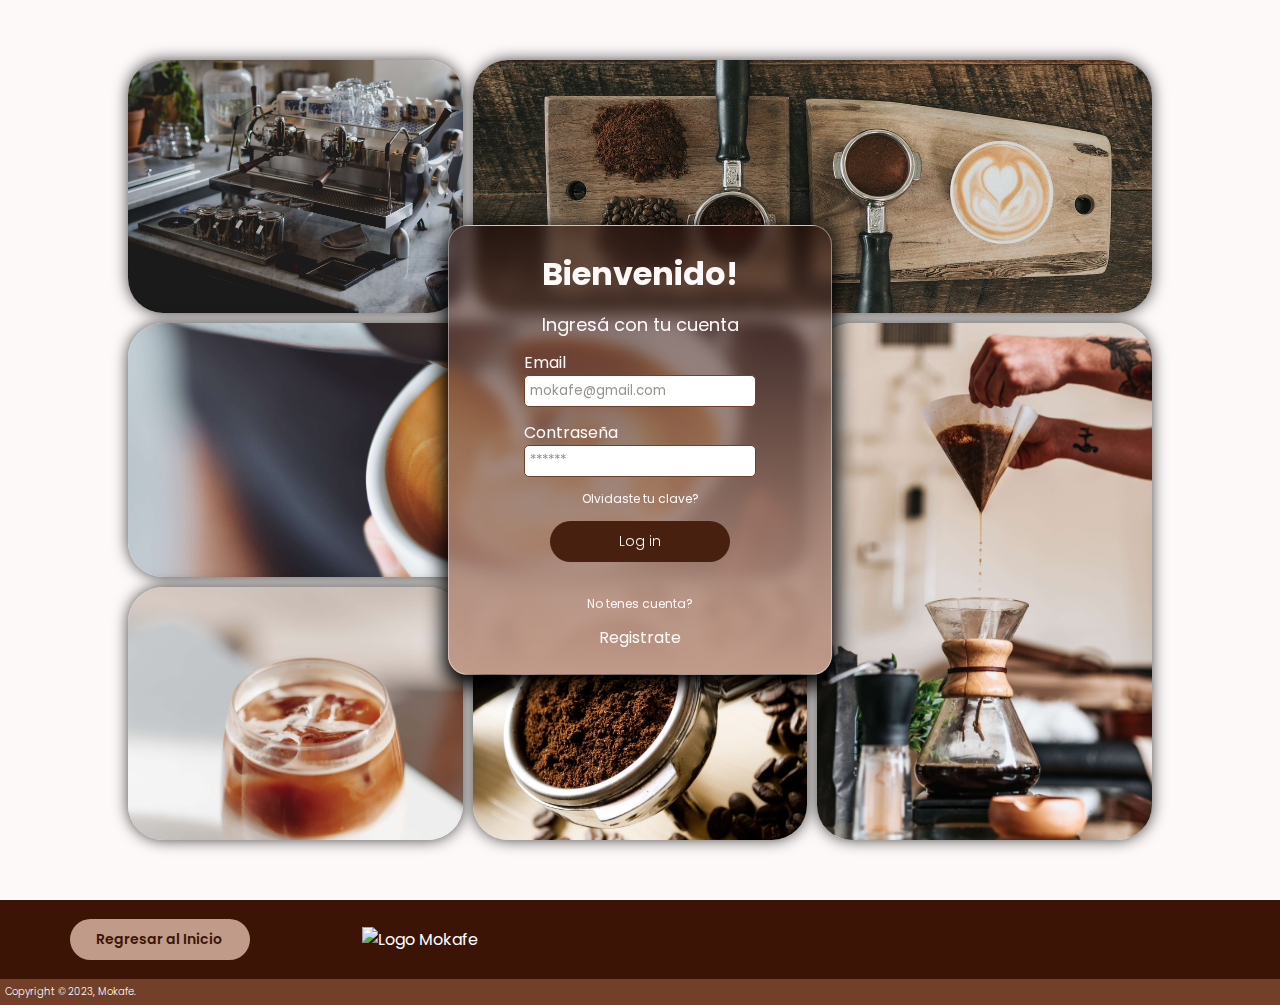
==== login.html @ 09992be3 "subida inicial sin animaciones" ====
<!DOCTYPE html>
<html lang="en">
  <head>
    <meta charset="UTF-8" />
    <meta http-equiv="X-UA-Compatible" content="IE=edge" />
    <meta name="viewport" content="width=device-width, initial-scale=1.0" />
    <title>Mokafe Login</title>
    <link rel="stylesheet" href="style.css" />
    <link
      rel="apple-touch-icon"
      sizes="180x180"
      href="/Integrador/Assets/favicon_io (1)/apple-touch-icon.png"
    />
    <link
      rel="icon"
      type="image/png"
      sizes="32x32"
      href="/Integrador/Assets/favicon_io (1)/favicon-32x32.png"
    />
    <link
      rel="icon"
      type="image/png"
      sizes="16x16"
      href="/Integrador/Assets/favicon_io (1)/favicon-16x16.png"
    />
    <link
      rel="manifest"
      href="/Integrador/Assets/favicon_io (1)/site.webmanifest"
    />
    <link
      rel="stylesheet"
      href="https://cdnjs.cloudflare.com/ajax/libs/font-awesome/6.4.0/css/all.min.css"
      integrity="sha512-iecdLmaskl7CVkqkXNQ/ZH/XLlvWZOJyj7Yy7tcenmpD1ypASozpmT/E0iPtmFIB46ZmdtAc9eNBvH0H/ZpiBw=="
      crossorigin="anonymous"
      referrerpolicy="no-referrer"
    />
  </head>
  <body>
    <main>
      <div class="conteiner">
        <section class="grid-container">
          <div class="item"></div>
          <div class="item"></div>
          <div class="item"></div>
          <div class="item"></div>
          <div class="item"></div>
          <div class="item"></div>
        </section>
        <div class="container-login">
          <h1>Bienvenido!</h1>
          <h2>Ingresá con tu cuenta</h2>
          <div class="user">
            <label for="mail">Email</label>
            <input type="email" id="mail" placeholder="mokafe@gmail.com" />
          </div>
          <div class="pass">
            <label for="pass">Contraseña</label>
            <input type="password" id="pass" placeholder="******" />
          </div>
          <a href="#">Olvidaste tu clave?</a>
          <a class="btn" href="#">Log in</a>
          <p>No tenes cuenta?</p>
          <a href="signup.html">Registrate</a>
        </div>
      </div>
    </main>
    <footer>
      <div class="footer-info-login">
        <a class="btn" href="index.html"><span>Regresar al </span>Inicio</a>
        <div>
          <img src="/Integrador/Assets/icon-white.png" alt="Logo Mokafe" />
        </div>
        <div class="social">
          <a href="#"><i class="fa-brands fa-twitter"></i></a>
          <a href="#"><i class="fa-brands fa-facebook-f"></i></a>
          <a href="#"><i class="fa-brands fa-instagram"></i></a>
        </div>
      </div>
      <div class="footer-copy">
        <p class="">Copyright © 2023, Mokafe.</p>
      </div>
    </footer>
  </body>
</html>
---- style.css ----
/* TIPOGRAFIA */
@import url("https://fonts.googleapis.com/css2?family=Poppins:wght@300;400;600;700;800;900&display=swap");

/* COLORES */
:root {
  --color-dark: #3b1405;
  --color-brown: #482010;
  --color-lightbrown: #723f29;
  --color-latte: #9a6651;
  --color-beige: #c19b8a;
  --color-light: #eed6ce;
  --color-gray: #97948d;
  --color-bkgr: #fdf9f8;
}

* {
  margin: 0 auto;
  padding: 0;
  box-sizing: border-box;
  text-decoration: none;
  list-style: none;
  font-family: "Poppins", sans-serif;
}

html {
  scroll-behavior: smooth;
  scroll-padding-top: 65px;
  max-width: 2300px;
}

body {
  color: var(--color-brown);
  width: 100%;
  background-color: var(--color-bkgr);
}

.section {
  display: flex;
  justify-content: center;
  align-items: center;
  padding: 60px 0;
  max-width: 1300px;
  width: 80%;
}

.text-p {
  font-size: 14px;
  font-weight: 400;
  line-height: 20px;
  text-align: center;
  max-width: 900px;
}

.title-text {
  font-size: 28px;
  font-weight: 700;
  margin-bottom: 20px;
}

.title-text-light {
  font-size: 28px;
  font-weight: 500;
}

button {
  outline: none;
  border: none;
  background: none;
  transition: all 0.3s ease;
}

.btn {
  background-color: var(--color-brown);
  color: var(--color-light);
  width: 180px;
  padding: 10px 0;
  border-radius: 50px;
  outline: none;
  font-size: 14px;
  font-weight: 300;
  cursor: pointer;
  transition: all 0.3s ease;
  text-align: center;
}
.btn:hover {
  background-color: var(--color-latte);
  transform: scale(1.1);
  transition: all 0.3s ease;
}

/* HEADER */
.header {
  display: flex;
  height: 65px;
  position: fixed;
  top: 0;
  justify-content: space-between;
  align-items: center;
  padding: 0 50px 0 50px;
  width: 100%;
  background-color: var(--color-bkgr);
  z-index: 3;
  max-width: 2300px;
  gap: 10%;
}

.login {
  transition: all 0.3s ease;
}

.login i {
  display: none;
}

.header > img {
  height: 60%;
}

#bar-toggle,
#cart-toggle,
.nav-btns,
.bars-icon {
  display: none;
}

.header i {
  color: var(--color-brown);
  font-size: 18px;
  cursor: pointer;
  border: solid 1px var(--color-light);
  padding: 12px;
  border-radius: 50px;
}

.nav-btns i {
  transition: all 0.3s ease;
}
.nav-btns i:hover,
.navbar > .bars-icon i:hover {
  background-color: var(--color-light);
  transition: all 0.3s ease;
}

.header > label > i {
  display: none;
}

.navbar,
.navbar-list,
.nav-btns {
  display: flex;
  justify-content: space-between;
  align-items: center;
  margin-left: 0;
  margin-right: 0;
}

.navbar {
  width: 80%;
}

.navbar a {
  color: var(--color-dark);
  font-size: 16px;
}

.navbar-list {
  gap: 50px;
}

.navbar-list a {
  transition: all 0.3s ease;
}

.navbar-list a:hover {
  color: var(--color-latte);
  transition: all 0.3s ease;
}

.nav-btns {
  gap: 20px;
  /* padding-right: 10px; */
}

.nav-btns i:first-child {
  border: solid 1px var(--color-light);
  padding: 12px;
  border-radius: 50px;
  font-size: 18px;
}

.nav-btns a > span {
  background-color: var(--color-lightbrown);
  border-radius: 50px;
  padding: 10px 14px;
  color: var(--color-light);
  font-weight: 300;
  transition: all 0.3s ease;
}

.nav-btns i:hover,
.bars-icon i:hover,
.login:hover {
  transform: scale(1.1);
  transition: all 0.3s ease;
}

/* CARRITO */

.cart {
  display: flex;
  flex-direction: column;
  align-items: center;
  position: absolute;
  top: 65px;
  right: 0;
  padding: 10px;
  overflow-y: scroll;
  height: calc(100vh - 65px);
  z-index: 2;
  display: none;
  gap: 30px;
  background: linear-gradient(
    0deg,
    var(--color-beige) 0%,
    rgba(32, 3, 0, 0.5) 100%
  );
  border: 1px solid rgba(255, 255, 255, 0.391);
  border-top-left-radius: 20px;
  border-bottom-left-radius: 20px;
  backdrop-filter: blur(7px);
  -webkit-backdrop-filter: blur(7px);
  box-shadow: 0 7px 20px 5px black;
}

.cart h2 {
  color: var(--color-light);
  padding-top: 10px;
  font-size: 28px;
}

.cart-item {
  width: 90%;
  display: flex;
  align-items: center;
  justify-content: center;
  gap: 20px;
  border: solid 1px rgba(255, 255, 255, 0.391);
  padding: 10px;
  padding-right: 25px;
  box-shadow: 0 0 15px 0 rgba(0, 0, 0, 0.291);
  border-radius: 20px;
  background: linear-gradient(
    -90deg,
    var(--color-beige) 0%,
    rgba(32, 3, 0, 0.5) 100%
  );
  transition: all 0.7s ease;
}

.cart-item:hover {
  transform: scale(1.05);
  transition: all 0.7s ease;
}

.cart-item img {
  height: 80px;
}

.item-info {
  display: flex;
  flex-direction: column;
  align-items: flex-start;
}

.item-info span {
  margin: 0 0;
  color: var(--color-light);
  font-size: 16px;
}

.item-info h3 {
  color: var(--color-bkgr);
}

.item-handler {
  display: flex;
  align-items: center;
  gap: 10px;
}

.item-handler span {
  padding: 3px 8px;
  border: solid 1px var(--color-light);
  border-radius: 5px;
  transition: all 0.5s ease;
  cursor: pointer;
  font-weight: 600;
}

.item-handler span:last-child:hover,
.item-handler span:first-child:hover {
  color: var(--color-light);
  transition: all 0.5s ease;
}

.cart-item span:nth-child(4),
.item-handler p {
  font-weight: 600;
  color: var(--color-bkgr);
}

.cart-item span:nth-child(5) {
  color: var(--color-brown);
  font-weight: 800;
  transition: all 0.5s ease;
}

.cart-item span:nth-child(5):hover {
  color: var(--color-latte);
  cursor: pointer;
  transition: all 0.5s ease;
}

.divider {
  margin-top: 20px;
  border: solid 0.5px var(--color-light);
  width: 80%;
}

.cart-total {
  display: flex;
  align-items: center;
  width: 90%;
  justify-content: space-between;
  border: solid 1px rgba(255, 255, 255, 0.391);
  padding: 10px;
  padding-right: 25px;
  box-shadow: 0 0 15px 0 rgba(0, 0, 0, 0.291);
  border-radius: 10px;
  color: var(--color-light);
}

.cart-total p,
.cart-total span {
  margin: 0 0;
  font-weight: 600;
  font-size: 20px;
}

.cart-total span {
  color: var(--color-bkgr);
}

#cart-toggle:checked ~ .cart {
  display: flex;
}

/* MENU HAMBURGUESA */

@media (max-width: 865px) {
  .navbar-list {
    position: absolute;
    flex-direction: column;
    align-items: center;
    right: -200%;
    top: 65px;
    padding: 20px;
    border-radius: 10px;
    background-color: rgba(253, 249, 248, 0.72);
    z-index: 2;
    height: 50vh;
    width: 100%;
  }

  .navbar-list a {
    font-size: 20px;
  }

  .overlay {
    position: absolute;
    background: rgba(255, 255, 255, 0.321);
    z-index: 1;
    left: 0;
    top: 65px;
    height: 100vh;
    width: 100vw;
    display: none;
    backdrop-filter: blur(5px);
    -webkit-backdrop-filter: blur(5px);
  }

  #bar-toggle:checked ~ .overlay {
    display: block;
  }

  .main {
    backdrop-filter: blur(7px);
    -webkit-backdrop-filter: blur(7px);
  }

  .navbar {
    justify-content: flex-end;
    gap: 10px;
  }

  .bars-icon {
    display: block;
    /* padding: 7px 12px; */
    margin: 0;
  }

  #bar-toggle:checked ~ .navbar-list {
    right: 0;
  }
}

/* MAIN */
.main {
  width: 100%;
  display: flex;
  flex-direction: column;
  align-items: center;
  justify-content: center;
  margin-top: 65px;
}

/* HERO */
#hero {
  justify-content: space-between;
  gap: 30px;
}
.hero-info {
  display: flex;
  flex-direction: column;
  width: 50%;
  gap: 10px;
}

.hero-info h1 {
  font-size: 100px;
  font-weight: 800;
  background: linear-gradient(
    90deg,
    var(--color-beige) 0%,
    var(--color-brown) 34%
  );
  color: transparent;
  background-clip: text;
  -webkit-background-clip: text;
  line-height: 95px;
  margin-left: 0;
}

.hero-info h2 {
  font-size: 46px;
  font-weight: 800;
  line-height: 100px;
  margin-left: 0;
}

.hero-info p {
  font-size: 14px;
  font-weight: 600;
  line-height: 20px;
}

.hero-info a {
  margin-top: 50px;
  margin-left: 0;
}

.hero-img {
  width: 40%;
  position: relative;
}

.hero-img img {
  width: 490px;
  /* width: 100%; */
  z-index: 2;
  padding-right: 15px;
}

.background {
  background-color: var(--color-light);
  min-width: 400px;
  height: 420px;
  position: absolute;
  left: 20%;
  top: 10%;
  z-index: -1;
  border-radius: 40px;
}

/* DIVISOR */
.divisor {
  width: 100%;
  height: 40px;
  background-color: var(--color-brown);
  color: var(--color-bkgr);
  transform: skewY(-5deg);
  overflow: hidden;
  display: flex;
  justify-content: space-around;
  align-items: center;
  min-width: 100%;
}
.divisor span {
  font-size: 18px;
  letter-spacing: 20px;
}

/* PRODUCTS */

#products {
  flex-direction: column;
}

#products > p {
  width: 80%;
}

#products > h3 {
  text-align: center;
}

.cards-container {
  display: flex;
  justify-content: center;
  align-items: center;
  flex-wrap: wrap;
  padding-top: 100px;
  gap: 20px;
}

.card {
  display: flex;
  flex-direction: column;
  align-items: center;
  justify-content: end;
  text-align: center;
  border: solid 1px var(--color-light);
  box-shadow: 1px 1px 10px 0px rgba(0, 0, 0, 0.483);
  border-radius: 30px;
  width: 240px;
  height: 340px;
  position: relative;
  gap: 20px;
  padding-bottom: 15px;
}

.card img {
  width: 250px;
  position: absolute;
  top: -15%;
  left: -5%;
}

.price span {
  color: var(--color-gray);
  font-size: 12px;
  font-weight: 300;
}

.price p:first-of-type {
  font-size: 15px;
  font-weight: 700;
}

.comprar {
  display: flex;
  width: 100%;
  justify-content: space-around;
  text-align: center;
  align-items: center;
  position: relative;
}

.comprar i {
  cursor: pointer;
}
.comprar button:hover {
  color: var(--color-latte);
  cursor: pointer;
  transform: scale(1.1);
  transition: all 0.3s ease;
}

/* ABOUT US */

#about {
  background-color: var(--color-light);
  border-radius: 30px;
  padding: 30px 40px 30px 180px;
  position: relative;
  overflow: hidden;
  gap: 40px;
}

#about img {
  width: 200px;
  position: absolute;
  left: -2%;
  bottom: -1%;
  transform: rotate(90deg);
  filter: contrast(0.5);
}

.container-title {
  display: flex;
  flex-direction: column;
  width: 40%;
  gap: 1px;
}

.container-title h3 {
  width: 70%;
  margin-left: 0;
}

.text-container {
  display: flex;
  flex-direction: column;
  align-items: center;
  width: 100%;
  gap: 10px;
}

.text-container p {
  font-size: 16px;
  font-weight: 400;
  line-height: 25px;
}

/* GALERIA DE IMAGENES */

#visitanos {
  flex-direction: column;
}

#visitanos > p {
  width: 80%;
}

.imagenes {
  display: flex;
  width: 90%;
  height: 430px;
  padding-top: 40px;
}

.background-img:nth-child(1) {
  background: url(./Assets/cafeteria1.jpg) no-repeat center/cover;
}
.background-img:nth-child(2) {
  background: url(./Assets/cafeteria2.jpg) no-repeat center/cover;
}
.background-img:nth-child(3) {
  background: url(./Assets/cafeteria3.jpg) no-repeat center/cover;
}
.background-img:nth-child(4) {
  background: url(./Assets/cafeteria4.jpg) no-repeat center/cover;
}
.background-img:nth-child(5) {
  background: url(./Assets/cafeteria5.jpg) no-repeat center/cover;
}

.imagenes .background-img {
  width: 0;
  flex-grow: 1;
  object-fit: cover;
  opacity: 0.7;
  transition: all 0.5s ease;
}

.imagenes .background-img:hover {
  width: 200px;
  opacity: 1;
  cursor: crosshair;
  filter: contrast(120%);
}

/* TESTIMONIOS */

#testify {
  gap: 30px;
  position: relative;
  justify-content: space-around;
  max-width: inherit;
  width: 100%;
}

.testify-img-container {
  width: 50%;
  display: flex;
  justify-content: space-around;
}

#testify .testify-img-container:first-child {
  margin-left: 1%;
}

.testify-img-container img {
  width: 600px;
  position: absolute;
  left: -200px;
  z-index: -1;
  top: 0;
}

.testify-container {
  display: flex;
  justify-content: center;
  align-items: center;
  width: 400px;
  min-width: 260px;
  gap: 5%;
  background: linear-gradient(
    0deg,
    #ffffff57 0%,
    rgba(245, 245, 245, 0.324) 100%
  );
  border-radius: 100px;
  border: 1px solid rgba(255, 255, 255, 0.676);
  backdrop-filter: blur(7px);
  -webkit-backdrop-filter: blur(7px);
  box-shadow: 0 5px 10px 2px rgba(128, 128, 128, 0.51);
  padding: 10px;
  margin-left: 0;
}

.img-testify {
  border-radius: 50%;
  width: 80px;
  height: 80px;
  background-size: cover;
}

.testify-info {
  display: flex;
  flex-direction: column;
  justify-content: flex-start;
  width: 70%;
}

.testify-info p:first-child {
  font-weight: 800;
  margin-left: 0;
}

.testify-info p:nth-child(2) {
  font-size: 12px;
  font-weight: 400;
}

.testify-img-container:first-of-type .testify-container > .img-testify {
  background-image: url(./Assets/persona-1.jpg);
}
.testify-container:nth-child(1) .img-testify {
  background-image: url(./Assets/persona-6.jpg);
}
.testify-container:nth-child(2) .img-testify {
  background-image: url(./Assets/persona-3.jpg);
}
.testify-container:nth-child(3) .img-testify {
  background-image: url(./Assets/persona-4.jpg);
}
.testify-container:nth-child(4) .img-testify {
  background-image: url(./Assets/persona-5.jpg);
}

.title-text-light span {
  font-weight: 800;
}

.testify-info-container {
  display: flex;
  flex-direction: column;
  gap: 20px;
  padding-right: 10%;
}

.testify-info-container h3,
.testify-info-container .btn,
.container-title .btn {
  margin-left: 0;
}

.testify-info-container p {
  text-align: inherit;
  padding-right: 30%;
  margin: 0;
}

.container-testify-container {
  padding-top: 30px;
  padding-bottom: 30px;
  display: flex;
  flex-wrap: wrap;
  gap: 20px;
}

/* CONTACT US */

#contact {
  gap: 10%;
  align-items: flex-end;
}

.container-ubication {
  display: flex;
  flex-direction: column;
  width: 50%;
  gap: 20px;
}

.container-ubication .title-text {
  margin-left: 0;
}

.dress,
.phone,
.redes,
.map {
  display: flex;
  align-items: center;
  justify-content: flex-start;
  gap: 10px;
  margin-left: 0;
}

.map {
  margin-right: 0;
}

.redes a {
  color: var(--color-brown);
  font-size: 18px;
}

.container-contact {
  display: flex;
  flex-direction: column;
  gap: 30px;
  width: 50%;
}

.container-contact p,
.container-contact .form-contact {
  margin-left: 0;
  margin-right: 0;
}

.form-contact label,
.form-contact input {
  display: block;
}

.form-contact {
  display: flex;
  flex-direction: column;
  align-items: end;
  gap: 15px;
  border: solid 1px var(--color-latte);
  padding: 2%;
}

.form-contact .btn {
  margin-right: 0;
}

.container-contact p {
  font-size: 20px;
  font-weight: 500;
}

#name,
#mail,
#pass,
#message,
#pass-repeat {
  border-radius: 5px;
  width: 100%;
  padding: 5px;
  border: solid 1px var(--color-lightbrown);
}

::placeholder {
  color: var(--color-dark);
}

/* FOOTER */

.footer-info,
.footer-info-login {
  background-color: var(--color-dark);
  color: white;
  display: flex;
  justify-content: space-around;
  align-items: center;
  padding: 1.5%;
  gap: 10px;
}

.footer-info-login .btn {
  background-color: var(--color-beige);
  color: var(--color-dark);
  font-weight: 600;
}

.footer-info-login .btn:hover {
  background-color: var(--color-light);
}

.footer-copy {
  background-color: var(--color-lightbrown);
  color: white;
  font-size: 10px;
  font-weight: 300;
  padding: 5px;
}

.footer-list {
  display: flex;
  justify-content: center;
  align-items: center;
  gap: 20px;
  font-weight: 300;
}

.footer-list a {
  color: white;
  font-size: 14px;
}

.footer-info img,
.footer-info-login img {
  width: 50px;
}

.footer-subscribe {
  display: flex;
  flex-direction: column;
  justify-content: center;
  font-size: 12px;
  font-weight: 300;
  gap: 5px;
}

.footer-subscribe p {
  margin-left: 0;
  margin-right: 0;
}

.form-mail {
  position: relative;
  margin-left: 0;
  margin-right: 0;
}

.fa-envelope {
  position: absolute;
  right: 5%;
  top: 4px;
  color: var(--color-beige);
  font-size: 25px;
}

/* FOOTER LOGIN */

.social {
  display: flex;
  align-items: center;
  width: 50%;
}

.social a > i {
  color: white;
  font-size: 24px;
}

/* LOGIN */

.grid-container,
.grid-container-signup {
  display: grid;
  padding: 60px 0;
  max-width: 1300px;
  width: 80%;
  height: 100vh;
  place-content: center;
  grid-template-columns: repeat(3, 1fr);
  grid-auto-rows: 1fr;
  gap: 10px;
}

.item {
  border-radius: 35px;
  box-shadow: 0 0 15px 0 rgba(0, 0, 0, 0.735);
  margin: unset;
}

.item:nth-child(1) {
  grid-column: 1/2;
  background: url(./Assets/cafeteria1.jpg) no-repeat center/cover;
}
.item:nth-child(2) {
  grid-column: 2/4;
  background: url(./Assets/cafeteria8.jpg) no-repeat center/cover;
}
.item:nth-child(3) {
  grid-column: 1/3;
  background: url(./Assets/cafeteria7.jpg) no-repeat center/cover;
}
.item:nth-child(4) {
  grid-column: 3/4;
  grid-row: 2/4;
  background: url(./Assets/cafeteria5.jpg) no-repeat center/cover;
}
.item:nth-child(5) {
  background: url(./Assets/cafeteria4.jpg) no-repeat center/cover;
}
.item:nth-child(6) {
  background: url(./Assets/cafeteria6.jpg) no-repeat center/cover;
}

.container {
  position: relative;
}

.container-login,
.container-signup {
  position: absolute;
  display: flex;
  flex-direction: column;
  align-items: center;
  justify-content: center;
  left: calc(50vw - 15vw);
  width: 30vw;
  background: linear-gradient(
    0deg,
    var(--color-beige) 0%,
    rgba(32, 3, 0, 0.5) 100%
  );
  border: 1px solid rgba(255, 255, 255, 0.391);
  border-radius: 20px;
  backdrop-filter: blur(7px);
  -webkit-backdrop-filter: blur(7px);
  box-shadow: 0 7px 20px 5px black;
  color: var(--color-bkgr);
  gap: 0.8rem;
  padding: 2%;
  overflow: hidden;
  transition: all 0.7s ease;
}

.container-login {
  /* alto o ancho - mitad del alto (o ancho) de la card */
  top: calc(50vh - 25vh);
  height: 50vh;
}

.container-signup {
  /* alto o ancho - mitad del alto (o ancho) de la card */
  top: calc(50vh - 35vh);
  height: 70vh;
}

.container-login a,
.container-signup a {
  color: var(--color-bkgr);
}

.container-login h2,
.container-signup h2 {
  font-weight: 400;
  font-size: 18px;
}

.container-login p,
.container-signup p {
  font-size: 12px;
  padding-top: 20px;
}

.container-login > a:first-of-type {
  font-size: 12px;
  transition: all 0.5s ease;
}

.container-login > a:last-of-type,
.container-signup > a:last-of-type {
  transition: all 0.5s ease;
}

.container-signup > a:last-of-type:hover,
.container-login > a:last-of-type:hover,
.container-login > a:first-of-type:hover {
  color: var(--color-lightbrown);
  transition: all 0.5s ease;
}

.user,
.pass,
.name {
  width: 70%;
}

#pass::placeholder,
#mail::placeholder,
#name::placeholder,
#pass-repeat::placeholder {
  color: var(--color-gray);
}

/* BRILLO */

.container-login::before,
.container-signup::before {
  position: fixed;
  content: "";
  box-shadow: 0 0 100px 40px #ffffff28;
  top: -10%;
  left: -100%;
  transform: rotate(-45deg);
  height: 60rem;
  transition: all 0.7s ease;
}

.container-login:hover::before,
.container-signup:hover::before {
  filter: brightness(0.5);
  top: -100%;
  left: 200%;
}

/* RESPONSIVE */

@media (max-width: 1276px) {
  .card {
    width: 192px;
  }

  .card img {
    width: 200px;
    top: -10%;
  }
}

@media (max-width: 1184px) {
  #hero {
    flex-direction: column;
    align-items: center;
    justify-content: center;
  }

  .hero-img {
    width: unset;
  }

  .background {
    left: 0;
  }

  .hero-info h2 {
    line-height: unset;
  }

  .login i {
    display: block;
  }

  .login span {
    display: none;
  }

  .nav-btns a {
    background-color: unset;
  }

  .nav-btns a:hover {
    background-color: unset;
  }

  .navbar-list {
    gap: 25px;
  }

  .hero-info {
    width: 70%;
  }

  .testify-img-container img {
    top: 20%;
  }

  .container-testify-container {
    flex-direction: column;
  }

  .testify-info-container .btn {
    margin-left: auto;
  }
}

@media (max-width: 1034px) {
  .cards-container {
    max-width: 600px;
    gap: 50px;
  }

  .container-login,
  .container-signup {
    /* alto o ancho - mitad del alto (o ancho) de la card */
    left: calc(50vw - 30vw);
    width: 60vw;
  }
}

@media (max-width: 935px) {
  #about {
    flex-direction: column-reverse;
    padding-left: 40px;
  }

  .container-title {
    width: 100%;
    text-align: center;
  }

  .container-title h3 {
    width: 100%;
  }

  .container-title .btn {
    margin: inherit;
    z-index: 2;
  }

  .testify-img-container .testify-container {
    display: none;
  }

  .header {
    padding: 0 2%;
  }
}

@media (max-width: 800px) {
  .hero-img .background,
  .hero-img img {
    transform: scale(0.9);
  }

  .hero-info {
    width: 95%;
  }

  .testify-img-container img {
    display: none;
  }

  .testify-img-container {
    width: 0;
  }

  #testify {
    width: 80%;
  }

  .imagenes {
    flex-direction: column;
    height: auto;
  }

  .imagenes .background-img {
    width: 90%;
    height: 300px;
    opacity: 1;
    border-radius: 20px;
    margin-bottom: 10px;
  }

  .imagenes .background-img:hover {
    width: unset;
    cursor: unset;
    filter: contrast(100%);
  }

  .background-img:nth-child(4),
  .background-img:nth-child(5) {
    display: none;
  }

  .container-title {
    padding-bottom: 20px;
    z-index: 1;
  }

  #about img {
    width: 150px;
  }

  .footer-info img,
  .footer-info-login img {
    width: 35px;
  }

  .footer-list a {
    font-size: 10px;
  }

  .footer-subscribe p {
    font-size: 10px;
  }

  #contact {
    flex-direction: column;
    gap: 40px;
  }

  .container-ubication,
  .container-contact {
    width: 90%;
  }

  .footer-info {
    flex-direction: column;
  }

  .footer-info div:first-child {
    order: 3;
  }

  .footer-subscribe {
    text-align: center;
  }
}

@media (max-width: 550px) {
  .nav-btns {
    gap: 10px;
  }

  .header {
    gap: 0;
  }

  .header > img {
    height: 50%;
  }
  .hero-info h1 {
    font-size: 60px;
  }

  .hero-info h2 {
    font-size: 32px;
  }

  .card {
    width: 280px;
  }

  .card img {
    width: 280px;
    top: -15%;
    left: 0;
  }

  .cards-container {
    gap: 65px;
  }

  .hero-img img,
  .background {
    width: 100%;
  }

  .background {
    min-width: unset;
    height: 100%;
  }

  .testify-container {
    width: unset;
    border-radius: 35px;
  }

  .footer-list {
    gap: 10px;
  }

  .cart-item img {
    height: 60px;
  }

  .item-info h3 {
    font-size: 12px;
  }

  .cart-item span {
    font-size: 12px;
  }

  .item-info span {
    font-size: 10px;
  }

  .item-handler p {
    font-size: 12px;
  }

  .item-handler span {
    padding: 2px 5px;
  }

  .cart-total p,
  .cart-total span {
    font-size: 14px;
  }

  /* login */

  .container-login,
  .container-signup {
    left: calc(50vw - 36vw);
    width: 70vw;
  }

  .item {
    border-radius: 25px;
  }

  .grid-container {
    grid-template-columns: repeat(2, 1fr);
  }

  .footer-info-login .btn > span {
    display: none;
  }

  .footer-info-login .btn {
    width: 90px;
    padding: 7px 0;
  }
}
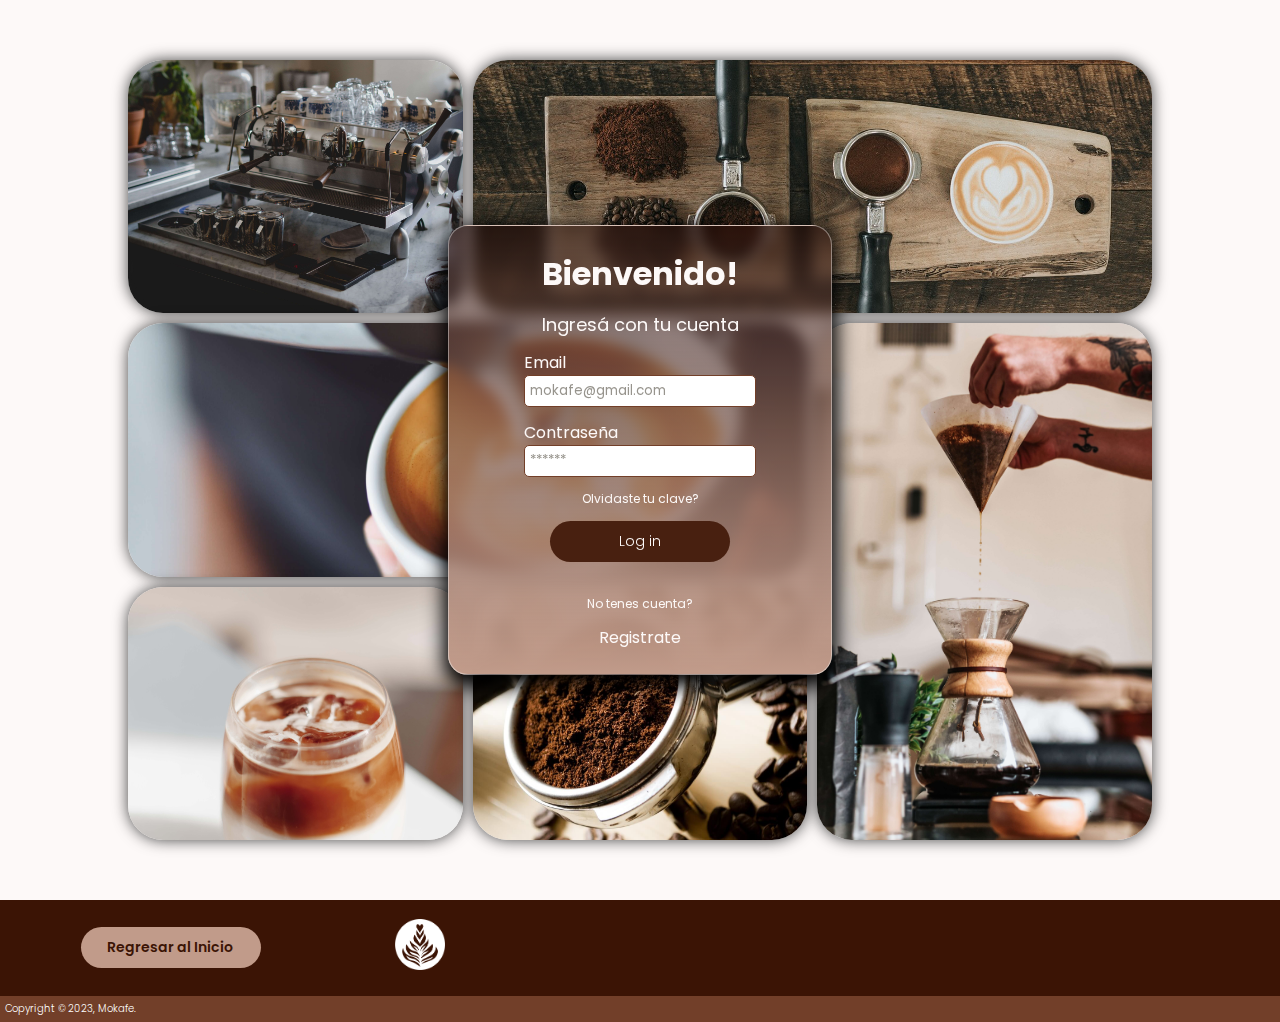
==== commit 297c82e1: "imagenes" ====
--- a/login.html
+++ b/login.html
@@ -9,24 +9,21 @@
     <link
       rel="apple-touch-icon"
       sizes="180x180"
-      href="/Integrador/Assets/favicon_io (1)/apple-touch-icon.png"
+      href="./Assets/favicon_io (1)/apple-touch-icon.png"
     />
     <link
       rel="icon"
       type="image/png"
       sizes="32x32"
-      href="/Integrador/Assets/favicon_io (1)/favicon-32x32.png"
+      href="./Assets/favicon_io (1)/favicon-32x32.png"
     />
     <link
       rel="icon"
       type="image/png"
       sizes="16x16"
-      href="/Integrador/Assets/favicon_io (1)/favicon-16x16.png"
+      href="./Assets/favicon_io (1)/favicon-16x16.png"
     />
-    <link
-      rel="manifest"
-      href="/Integrador/Assets/favicon_io (1)/site.webmanifest"
-    />
+    <link rel="manifest" href="./Assets/favicon_io (1)/site.webmanifest" />
     <link
       rel="stylesheet"
       href="https://cdnjs.cloudflare.com/ajax/libs/font-awesome/6.4.0/css/all.min.css"
@@ -68,7 +65,7 @@
       <div class="footer-info-login">
         <a class="btn" href="index.html"><span>Regresar al </span>Inicio</a>
         <div>
-          <img src="/Integrador/Assets/icon-white.png" alt="Logo Mokafe" />
+          <img src="./Assets/icon-white.png" alt="Logo Mokafe" />
         </div>
         <div class="social">
           <a href="#"><i class="fa-brands fa-twitter"></i></a>
--- a/style.css
+++ b/style.css
@@ -1445,3 +1445,6 @@
     padding: 7px 0;
   }
 }
+
+/*  PONER IMAGEN EN EL FOOTER CON OPACITY
+    ANIMACIONES */
